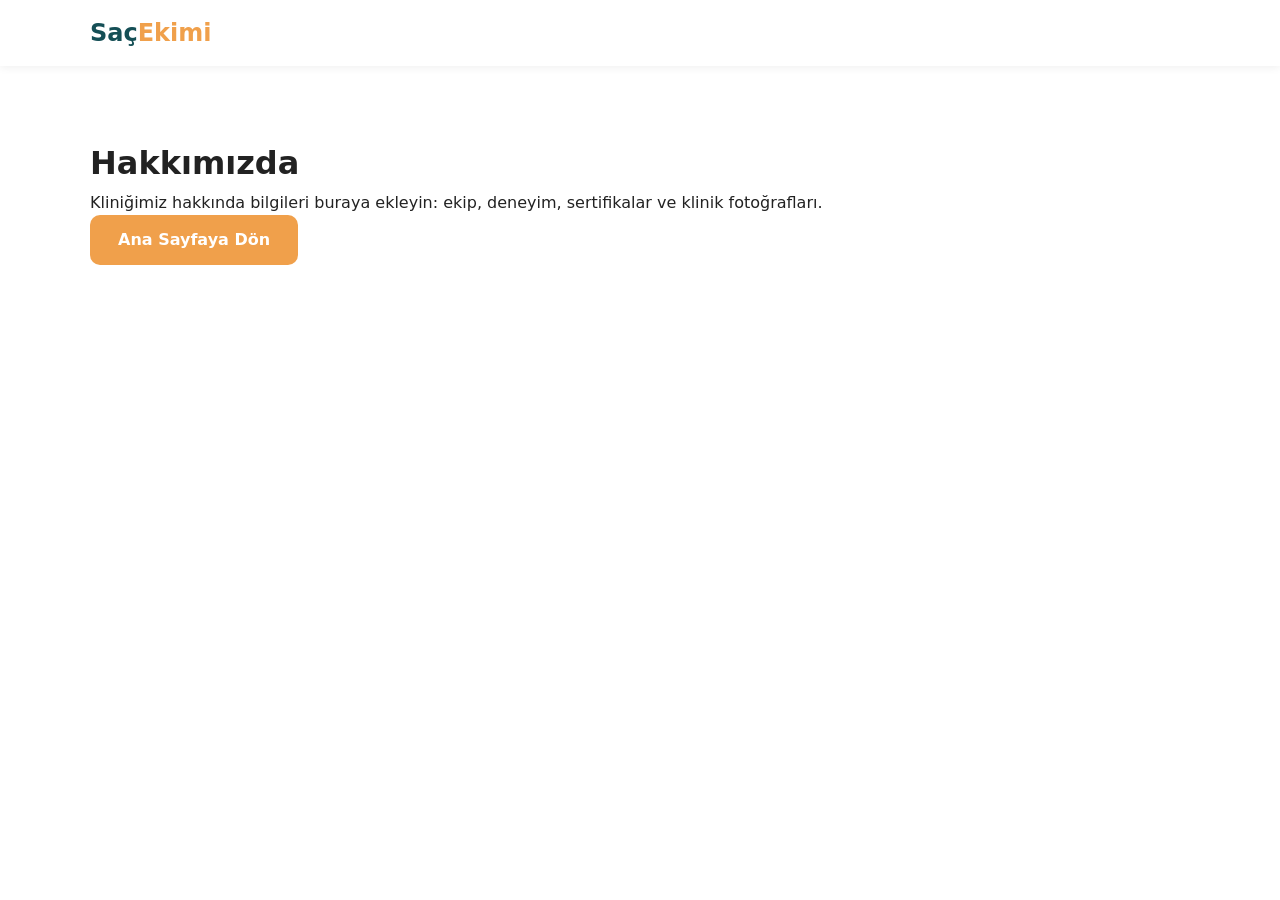
==== pages/hakkimizda.html @ 8a9d6434 "Saç ekimi web projesi iskeleti Co-Authored-By: Claude Opus 5.5 <noreply@anthropic.com> Claude-Sessio" ====
<!DOCTYPE html>
<html lang="tr">
<head>
  <meta charset="UTF-8">
  <meta name="viewport" content="width=device-width, initial-scale=1.0">
  <title>Hakkımızda | Saç Ekimi Kliniği</title>
  <link rel="stylesheet" href="../css/style.css">
</head>
<body>
  <header class="header">
    <div class="container nav">
      <a href="../index.html" class="logo">Saç<span>Ekimi</span></a>
    </div>
  </header>
  <main class="section">
    <div class="container">
      <h1>Hakkımızda</h1>
      <p>Kliniğimiz hakkında bilgileri buraya ekleyin: ekip, deneyim, sertifikalar ve klinik fotoğrafları.</p>
      <a href="../index.html" class="btn">Ana Sayfaya Dön</a>
    </div>
  </main>
</body>
</html>
---- css/style.css ----
:root {
  --primary: #1f6f78;
  --primary-dark: #154f56;
  --accent: #f0a04b;
  --text: #222;
  --muted: #666;
  --bg: #fff;
  --bg-alt: #f4f8f8;
  --radius: 10px;
}

* { box-sizing: border-box; margin: 0; padding: 0; }

body {
  font-family: system-ui, -apple-system, "Segoe UI", Roboto, sans-serif;
  color: var(--text);
  background: var(--bg);
  line-height: 1.6;
}

.container { width: min(1100px, 100% - 32px); margin-inline: auto; }

a { color: var(--primary); text-decoration: none; }

.btn {
  display: inline-block;
  background: var(--accent);
  color: #fff;
  padding: 12px 28px;
  border: none;
  border-radius: var(--radius);
  font-weight: 600;
  cursor: pointer;
  transition: opacity .2s;
}
.btn:hover { opacity: .9; }
.btn-small { padding: 8px 16px; }

/* Header */
.header { position: sticky; top: 0; background: #fff; box-shadow: 0 2px 8px rgba(0,0,0,.06); z-index: 10; }
.nav { display: flex; align-items: center; justify-content: space-between; padding: 14px 0; }
.logo { font-size: 1.5rem; font-weight: 700; color: var(--primary-dark); }
.logo span { color: var(--accent); }
.nav-links { display: flex; gap: 24px; list-style: none; align-items: center; }
.nav-links a:not(.btn) { color: var(--text); }
.menu-toggle { display: none; background: none; border: none; font-size: 1.6rem; cursor: pointer; }

/* Hero */
.hero {
  background: linear-gradient(135deg, var(--primary), var(--primary-dark));
  color: #fff;
  padding: 100px 0;
  text-align: center;
}
.hero h1 { font-size: clamp(2rem, 5vw, 3rem); margin-bottom: 16px; }
.hero p { max-width: 640px; margin: 0 auto 28px; opacity: .9; }

/* Sections */
.section { padding: 72px 0; }
.section.alt { background: var(--bg-alt); }
.section h2 { text-align: center; margin-bottom: 40px; color: var(--primary-dark); }

.cards { display: grid; grid-template-columns: repeat(auto-fit, minmax(260px, 1fr)); gap: 24px; }
.card { background: #fff; padding: 28px; border-radius: var(--radius); box-shadow: 0 4px 16px rgba(0,0,0,.06); }
.card h3 { color: var(--primary); margin-bottom: 8px; }

.steps { max-width: 700px; margin: 0 auto; padding-left: 20px; }
.steps li { margin-bottom: 16px; }
.steps strong { display: block; color: var(--primary-dark); }

details { max-width: 700px; margin: 0 auto 12px; background: var(--bg-alt); padding: 16px 20px; border-radius: var(--radius); }
summary { font-weight: 600; cursor: pointer; }
details p { margin-top: 8px; color: var(--muted); }

.contact-form { max-width: 560px; margin: 0 auto; display: grid; gap: 14px; }
.contact-form input, .contact-form textarea {
  padding: 12px 14px; border: 1px solid #ccd; border-radius: var(--radius); font: inherit;
}
.form-status { text-align: center; font-weight: 600; }

.footer { background: var(--primary-dark); color: #fff; text-align: center; padding: 24px 0; }

/* Mobil */
@media (max-width: 768px) {
  .menu-toggle { display: block; }
  .nav-links {
    display: none; position: absolute; top: 100%; left: 0; right: 0;
    flex-direction: column; background: #fff; padding: 20px; box-shadow: 0 8px 16px rgba(0,0,0,.08);
  }
  .nav-links.open { display: flex; }
}
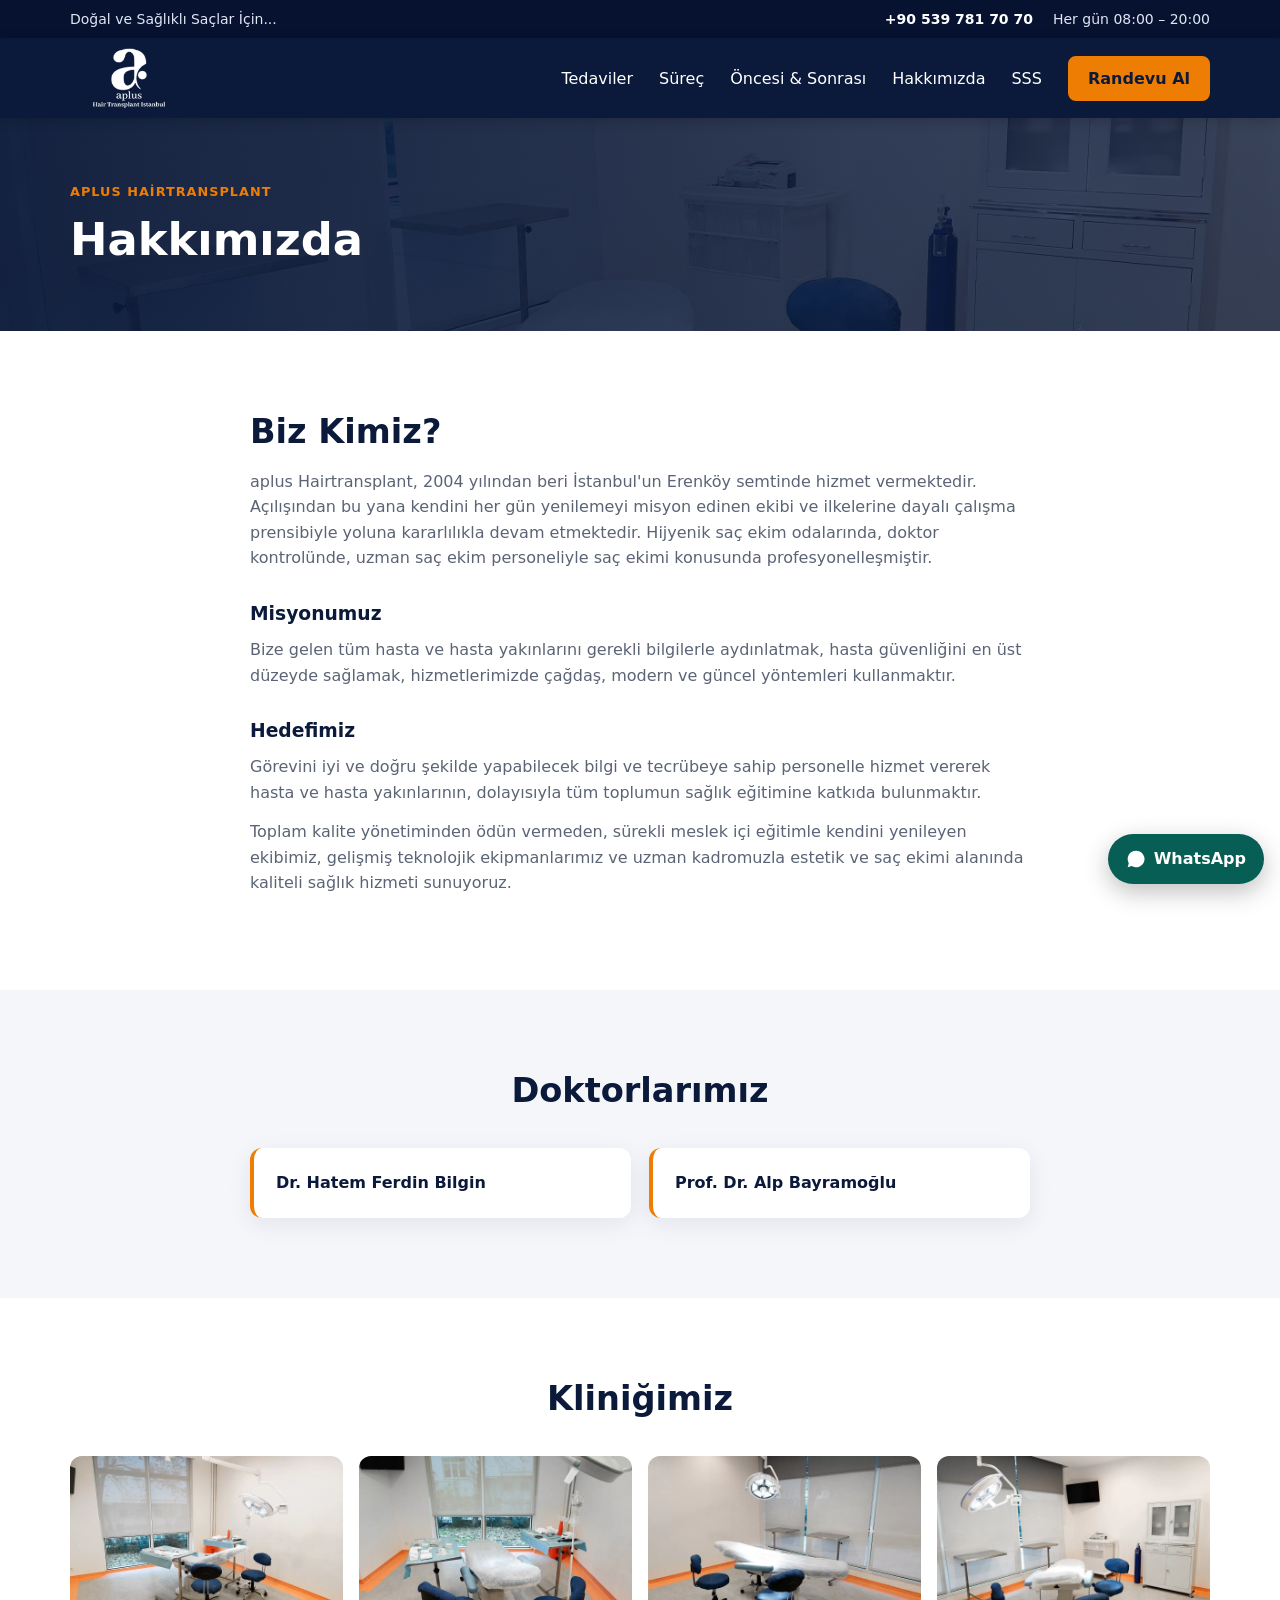
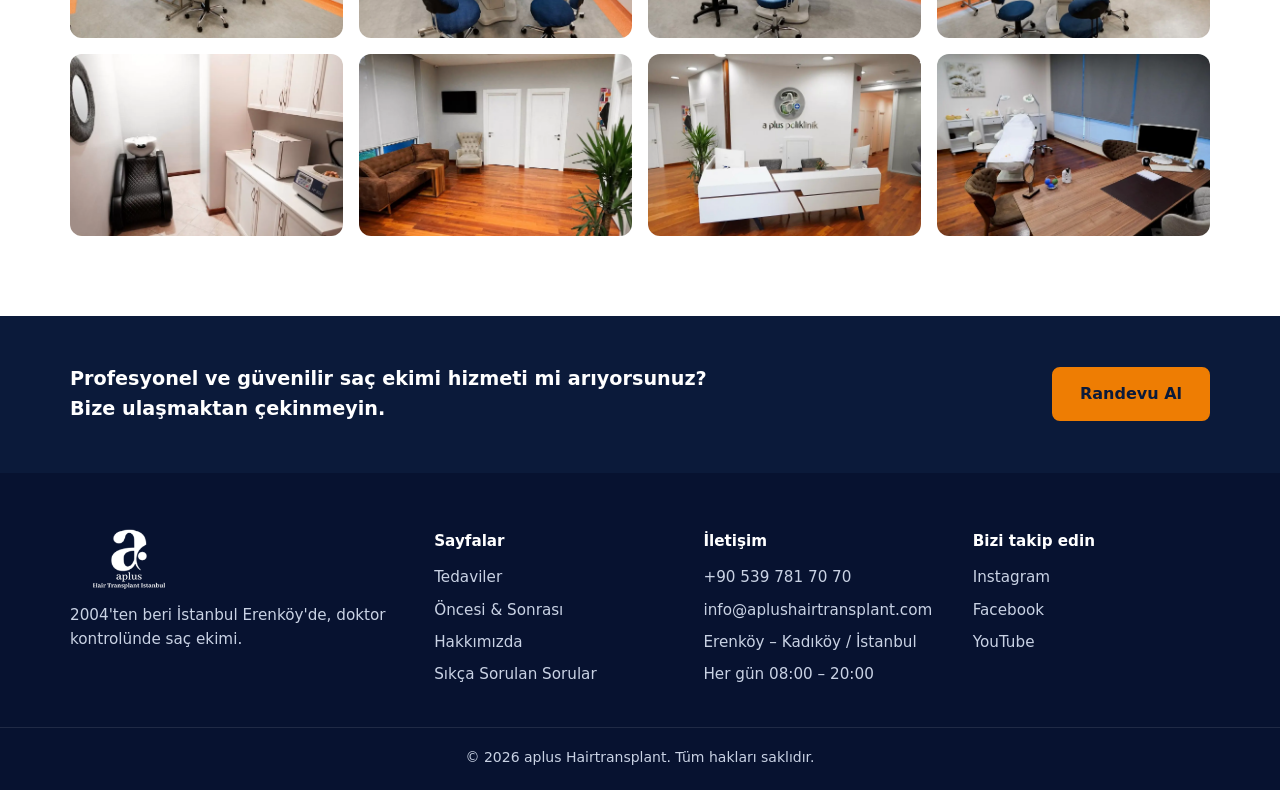
==== commit 55933509: "Mevcut siteden içerik ve görseller aktarıldı - aplushairtransplant.com/tr sitesindeki iletişim bilgi" ====
--- a/pages/hakkimizda.html
+++ b/pages/hakkimizda.html
@@ -3,21 +3,132 @@
 <head>
   <meta charset="UTF-8">
   <meta name="viewport" content="width=device-width, initial-scale=1.0">
-  <title>Hakkımızda | Saç Ekimi Kliniği</title>
+  <title>Hakkımızda | aplus Hairtransplant</title>
+  <meta name="description" content="aplus Hairtransplant 2004'ten beri İstanbul Erenköy'de doktor kontrolünde saç ekimi hizmeti veriyor. Ekibimiz, doktorlarımız ve kliniğimiz.">
+  <link rel="icon" type="image/png" href="../images/favicon.png">
   <link rel="stylesheet" href="../css/style.css">
 </head>
 <body>
+  <div class="topbar">
+    <div class="container topbar-inner">
+      <span class="topbar-slogan">Doğal ve Sağlıklı Saçlar İçin...</span>
+      <a href="tel:+905397817070">+90 539 781 70 70</a>
+      <span>Her gün 08:00 – 20:00</span>
+    </div>
+  </div>
+
   <header class="header">
     <div class="container nav">
-      <a href="../index.html" class="logo">Saç<span>Ekimi</span></a>
+      <a href="../index.html" class="logo"><img src="../images/logo.png" alt="aplus Hairtransplant ana sayfa"></a>
+      <button class="menu-toggle" aria-label="Menüyü aç" aria-expanded="false" aria-controls="menu">☰</button>
+      <nav id="menu" class="nav-links" aria-label="Ana menü">
+        <a href="../index.html#tedaviler">Tedaviler</a>
+        <a href="../index.html#surec">Süreç</a>
+        <a href="oncesi-sonrasi.html">Öncesi &amp; Sonrası</a>
+        <a href="hakkimizda.html">Hakkımızda</a>
+        <a href="../index.html#sss">SSS</a>
+        <a href="../index.html#iletisim" class="btn btn-small">Randevu Al</a>
+      </nav>
     </div>
   </header>
-  <main class="section">
-    <div class="container">
-      <h1>Hakkımızda</h1>
-      <p>Kliniğimiz hakkında bilgileri buraya ekleyin: ekip, deneyim, sertifikalar ve klinik fotoğrafları.</p>
-      <a href="../index.html" class="btn">Ana Sayfaya Dön</a>
+
+  <main>
+    <section class="page-hero">
+      <div class="container">
+        <p class="eyebrow">aplus Hairtransplant</p>
+        <h1>Hakkımızda</h1>
+      </div>
+    </section>
+
+    <section class="section">
+      <div class="container prose">
+        <h2>Biz Kimiz?</h2>
+        <p>aplus Hairtransplant, 2004 yılından beri İstanbul'un Erenköy semtinde hizmet vermektedir. Açılışından bu yana kendini her gün yenilemeyi misyon edinen ekibi ve ilkelerine dayalı çalışma prensibiyle yoluna kararlılıkla devam etmektedir. Hijyenik saç ekim odalarında, doktor kontrolünde, uzman saç ekim personeliyle saç ekimi konusunda profesyonelleşmiştir.</p>
+        <h3>Misyonumuz</h3>
+        <p>Bize gelen tüm hasta ve hasta yakınlarını gerekli bilgilerle aydınlatmak, hasta güvenliğini en üst düzeyde sağlamak, hizmetlerimizde çağdaş, modern ve güncel yöntemleri kullanmaktır.</p>
+        <h3>Hedefimiz</h3>
+        <p>Görevini iyi ve doğru şekilde yapabilecek bilgi ve tecrübeye sahip personelle hizmet vererek hasta ve hasta yakınlarının, dolayısıyla tüm toplumun sağlık eğitimine katkıda bulunmaktır.</p>
+        <p>Toplam kalite yönetiminden ödün vermeden, sürekli meslek içi eğitimle kendini yenileyen ekibimiz, gelişmiş teknolojik ekipmanlarımız ve uzman kadromuzla estetik ve saç ekimi alanında kaliteli sağlık hizmeti sunuyoruz.</p>
+      </div>
+    </section>
+
+    <section class="section alt">
+      <div class="container">
+        <h2>Doktorlarımız</h2>
+        <div class="doctor-cards">
+          <div class="doctor-card">Dr. Hatem Ferdin Bilgin</div>
+          <div class="doctor-card">Prof. Dr. Alp Bayramoğlu</div>
+        </div>
+      </div>
+    </section>
+
+    <section class="section">
+      <div class="container">
+        <h2>Kliniğimiz</h2>
+        <div class="clinic-gallery">
+        <img src="../images/klinik/klinik-01.webp" alt="Saç ekim odası" loading="lazy">
+        <img src="../images/klinik/klinik-02.webp" alt="Saç ekim odası, farklı açıdan" loading="lazy">
+        <img src="../images/klinik/klinik-03.webp" alt="Operasyon koltukları ve ekipmanlar" loading="lazy">
+        <img src="../images/klinik/klinik-04.webp" alt="Steril operasyon odası" loading="lazy">
+        <img src="../images/klinik/klinik-05.webp" alt="Saç yıkama ve sterilizasyon alanı" loading="lazy">
+        <img src="../images/klinik/klinik-06.webp" alt="Hasta bekleme salonu" loading="lazy">
+        <img src="../images/klinik/klinik-07.webp" alt="Klinik girişi ve resepsiyon" loading="lazy">
+        <img src="../images/klinik/klinik-08.webp" alt="Muayene odası" loading="lazy">
+        </div>
+      </div>
+    </section>
+  </main>
+
+  <section class="cta">
+    <div class="container cta-inner">
+      <p>Profesyonel ve güvenilir saç ekimi hizmeti mi arıyorsunuz? Bize ulaşmaktan çekinmeyin.</p>
+      <a href="../index.html#iletisim" class="btn">Randevu Al</a>
     </div>
-  </main>
+  </section>
+
+  <footer class="footer">
+    <div class="container footer-grid">
+      <div>
+        <img src="../images/logo.png" alt="aplus Hairtransplant">
+        <p>2004'ten beri İstanbul Erenköy'de, doktor kontrolünde saç ekimi.</p>
+      </div>
+      <div>
+        <p class="footer-title">Sayfalar</p>
+        <ul>
+          <li><a href="../index.html#tedaviler">Tedaviler</a></li>
+          <li><a href="oncesi-sonrasi.html">Öncesi &amp; Sonrası</a></li>
+          <li><a href="hakkimizda.html">Hakkımızda</a></li>
+          <li><a href="../index.html#sss">Sıkça Sorulan Sorular</a></li>
+        </ul>
+      </div>
+      <div>
+        <p class="footer-title">İletişim</p>
+        <ul>
+          <li><a href="tel:+905397817070">+90 539 781 70 70</a></li>
+          <li><a href="mailto:info@aplushairtransplant.com">info@aplushairtransplant.com</a></li>
+          <li>Erenköy – Kadıköy / İstanbul</li>
+          <li>Her gün 08:00 – 20:00</li>
+        </ul>
+      </div>
+      <div>
+        <p class="footer-title">Bizi takip edin</p>
+        <ul>
+          <li><a href="https://www.instagram.com/aplushair.clinic/" target="_blank" rel="noopener">Instagram</a></li>
+          <li><a href="https://www.facebook.com/APlusHairTransplantCenter/" target="_blank" rel="noopener">Facebook</a></li>
+          <li><a href="https://www.youtube.com/channel/UCJFc9QuNfSD8izs9lAAW8ZQ" target="_blank" rel="noopener">YouTube</a></li>
+        </ul>
+      </div>
+    </div>
+    <div class="footer-bottom">
+      <div class="container">&copy; <span id="year"></span> aplus Hairtransplant. Tüm hakları saklıdır.</div>
+    </div>
+  </footer>
+
+  <a class="wa-float" href="https://wa.me/905397817070" target="_blank" rel="noopener" aria-label="WhatsApp ile yazın">
+    <svg viewBox="0 0 24 24" width="20" height="20" aria-hidden="true"><path fill="currentColor" d="M12 2a10 10 0 0 0-8.66 15l-1.3 4.76 4.88-1.28A10 10 0 1 0 12 2z"/></svg>
+    <span class="wa-label">WhatsApp</span>
+  </a>
+
+  <script src="../js/main.js"></script>
 </body>
 </html>
--- a/css/style.css
+++ b/css/style.css
@@ -1,91 +1,269 @@
+/* aplus Hairtransplant — marka renkleri: lacivert + turuncu */
 :root {
-  --primary: #1f6f78;
-  --primary-dark: #154f56;
-  --accent: #f0a04b;
-  --text: #222;
-  --muted: #666;
-  --bg: #fff;
-  --bg-alt: #f4f8f8;
-  --radius: 10px;
+  --navy: #0b1a3a;
+  --navy-deep: #071230;
+  --orange: #ee7d03;
+  --orange-hover: #ff8f1f;
+  --orange-text: #b35900;   /* beyaz zemin üzerinde okunur turuncu */
+  --text: #1d2433;
+  --muted: #5b6475;
+  --bg: #ffffff;
+  --bg-alt: #f4f6fa;
+  --line: #e3e7ef;
+  --radius: 12px;
+  --shadow: 0 6px 24px rgba(11, 26, 58, .08);
 }
 
 * { box-sizing: border-box; margin: 0; padding: 0; }
-
+html { scroll-behavior: smooth; }
 body {
   font-family: system-ui, -apple-system, "Segoe UI", Roboto, sans-serif;
   color: var(--text);
   background: var(--bg);
   line-height: 1.6;
 }
-
-.container { width: min(1100px, 100% - 32px); margin-inline: auto; }
-
-a { color: var(--primary); text-decoration: none; }
-
+img { max-width: 100%; display: block; }
+a { color: inherit; }
+:focus-visible { outline: 3px solid var(--orange); outline-offset: 2px; }
+
+.container { width: min(1140px, 100% - 32px); margin-inline: auto; }
+.center { text-align: center; }
+.sr-only {
+  position: absolute; width: 1px; height: 1px; padding: 0; margin: -1px;
+  overflow: hidden; clip: rect(0, 0, 0, 0); white-space: nowrap; border: 0;
+}
+
+/* Butonlar */
 .btn {
   display: inline-block;
-  background: var(--accent);
+  background: var(--orange);
+  color: var(--navy);
+  border: 2px solid var(--orange);
+  padding: 12px 26px;
+  border-radius: 8px;
+  font: inherit;
+  font-weight: 700;
+  text-decoration: none;
+  cursor: pointer;
+  transition: background .2s, border-color .2s, color .2s;
+}
+.btn:hover { background: var(--orange-hover); border-color: var(--orange-hover); }
+.btn-outline { background: transparent; color: #fff; border-color: rgba(255, 255, 255, .75); }
+.btn-outline:hover { background: #fff; border-color: #fff; color: var(--navy); }
+.btn-small { padding: 8px 18px; }
+
+.eyebrow {
+  color: var(--orange-text);
+  font-size: .8rem;
+  font-weight: 700;
+  letter-spacing: .08em;
+  text-transform: uppercase;
+  margin-bottom: 10px;
+}
+
+/* Üst bilgi şeridi */
+.topbar { background: var(--navy-deep); color: #dfe5f2; font-size: .875rem; }
+.topbar-inner { display: flex; align-items: center; justify-content: flex-end; gap: 20px; padding: 8px 0; }
+.topbar-slogan { margin-right: auto; }
+.topbar a { color: #fff; font-weight: 600; text-decoration: none; }
+
+/* Menü */
+.header { position: sticky; top: 0; z-index: 20; background: var(--navy); box-shadow: 0 2px 12px rgba(0, 0, 0, .2); }
+.nav { display: flex; align-items: center; gap: 24px; padding: 10px 0; }
+.logo img { height: 60px; width: auto; }
+.nav-links { display: flex; align-items: center; gap: 26px; margin-left: auto; }
+.nav-links a:not(.btn) { color: #fff; font-weight: 500; text-decoration: none; }
+.nav-links a:not(.btn):hover { color: var(--orange); }
+.menu-toggle {
+  display: none; margin-left: auto; padding: 4px 8px;
+  background: none; border: 0; color: #fff; font-size: 1.7rem; line-height: 1; cursor: pointer;
+}
+
+/* Giriş */
+.hero {
   color: #fff;
-  padding: 12px 28px;
-  border: none;
-  border-radius: var(--radius);
-  font-weight: 600;
-  cursor: pointer;
-  transition: opacity .2s;
-}
-.btn:hover { opacity: .9; }
-.btn-small { padding: 8px 16px; }
-
-/* Header */
-.header { position: sticky; top: 0; background: #fff; box-shadow: 0 2px 8px rgba(0,0,0,.06); z-index: 10; }
-.nav { display: flex; align-items: center; justify-content: space-between; padding: 14px 0; }
-.logo { font-size: 1.5rem; font-weight: 700; color: var(--primary-dark); }
-.logo span { color: var(--accent); }
-.nav-links { display: flex; gap: 24px; list-style: none; align-items: center; }
-.nav-links a:not(.btn) { color: var(--text); }
-.menu-toggle { display: none; background: none; border: none; font-size: 1.6rem; cursor: pointer; }
-
-/* Hero */
-.hero {
-  background: linear-gradient(135deg, var(--primary), var(--primary-dark));
-  color: #fff;
-  padding: 100px 0;
-  text-align: center;
-}
-.hero h1 { font-size: clamp(2rem, 5vw, 3rem); margin-bottom: 16px; }
-.hero p { max-width: 640px; margin: 0 auto 28px; opacity: .9; }
-
-/* Sections */
-.section { padding: 72px 0; }
+  padding: 110px 0 130px;
+  background:
+    linear-gradient(90deg, rgba(11, 26, 58, .95) 0%, rgba(11, 26, 58, .82) 50%, rgba(11, 26, 58, .5) 100%),
+    url("../images/hero.webp") center / cover no-repeat;
+}
+.hero .eyebrow, .page-hero .eyebrow { color: var(--orange); }
+.hero h1 { font-size: clamp(2.1rem, 5vw, 3.4rem); line-height: 1.15; max-width: 15ch; margin-bottom: 18px; }
+.hero-text { max-width: 560px; font-size: 1.125rem; color: #e6ebf5; margin-bottom: 30px; }
+.hero-actions { display: flex; flex-wrap: wrap; gap: 14px; }
+
+/* Öne çıkanlar */
+.features { position: relative; z-index: 2; margin-top: -60px; }
+.features-grid { display: grid; grid-template-columns: 1fr; gap: 16px; }
+.feature { background: #fff; border-top: 4px solid var(--orange); border-radius: var(--radius); box-shadow: var(--shadow); padding: 22px; }
+.feature h3 { color: var(--navy); font-size: 1.05rem; margin-bottom: 6px; }
+.feature p { color: var(--muted); font-size: .95rem; }
+
+/* Bölümler */
+.section { padding: 80px 0; }
 .section.alt { background: var(--bg-alt); }
-.section h2 { text-align: center; margin-bottom: 40px; color: var(--primary-dark); }
-
-.cards { display: grid; grid-template-columns: repeat(auto-fit, minmax(260px, 1fr)); gap: 24px; }
-.card { background: #fff; padding: 28px; border-radius: var(--radius); box-shadow: 0 4px 16px rgba(0,0,0,.06); }
-.card h3 { color: var(--primary); margin-bottom: 8px; }
-
-.steps { max-width: 700px; margin: 0 auto; padding-left: 20px; }
-.steps li { margin-bottom: 16px; }
-.steps strong { display: block; color: var(--primary-dark); }
-
-details { max-width: 700px; margin: 0 auto 12px; background: var(--bg-alt); padding: 16px 20px; border-radius: var(--radius); }
-summary { font-weight: 600; cursor: pointer; }
-details p { margin-top: 8px; color: var(--muted); }
-
-.contact-form { max-width: 560px; margin: 0 auto; display: grid; gap: 14px; }
-.contact-form input, .contact-form textarea {
-  padding: 12px 14px; border: 1px solid #ccd; border-radius: var(--radius); font: inherit;
-}
-.form-status { text-align: center; font-weight: 600; }
-
-.footer { background: var(--primary-dark); color: #fff; text-align: center; padding: 24px 0; }
-
-/* Mobil */
-@media (max-width: 768px) {
+.section h2 { color: var(--navy); font-size: clamp(1.6rem, 3vw, 2.1rem); line-height: 1.25; text-align: center; margin-bottom: 36px; }
+.section .subhead { margin-top: 64px; }
+
+/* Tedavi kartları */
+.cards { display: grid; grid-template-columns: 1fr; gap: 22px; }
+@media (min-width: 600px) { .cards, .features-grid { grid-template-columns: repeat(2, 1fr); } }
+@media (min-width: 900px) { .cards-5 { grid-template-columns: repeat(3, 1fr); } }
+@media (min-width: 1000px) { .cards, .features-grid { grid-template-columns: repeat(4, 1fr); } }
+@media (min-width: 1100px) { .cards-5 { grid-template-columns: repeat(5, 1fr); } }
+.card { background: #fff; border-radius: var(--radius); box-shadow: var(--shadow); overflow: hidden; }
+.card img { width: 100%; aspect-ratio: 4 / 3; object-fit: cover; }
+.card-body { padding: 20px 22px 24px; }
+.card h3 { color: var(--navy); font-size: 1.1rem; margin-bottom: 8px; }
+.card p { color: var(--muted); font-size: .95rem; }
+.card-text { border-top: 4px solid var(--orange); padding: 22px; }
+.tag {
+  display: inline-block; margin-bottom: 10px; padding: 3px 10px; border-radius: 999px;
+  background: #fff3e6; color: var(--orange-text); font-size: .75rem; font-weight: 700;
+}
+
+/* Süreç */
+.steps { list-style: none; counter-reset: adim; display: grid; grid-template-columns: repeat(auto-fit, minmax(300px, 1fr)); gap: 20px; }
+.steps li {
+  counter-increment: adim; position: relative;
+  background: #fff; border-radius: var(--radius); box-shadow: var(--shadow);
+  padding: 22px 22px 22px 76px;
+}
+.steps li::before {
+  content: counter(adim);
+  position: absolute; left: 22px; top: 22px;
+  width: 38px; height: 38px; border-radius: 50%;
+  display: grid; place-items: center;
+  background: var(--orange); color: var(--navy); font-weight: 800;
+}
+.steps h3 { color: var(--navy); font-size: 1.05rem; margin-bottom: 4px; }
+.steps p { color: var(--muted); font-size: .95rem; }
+.note { color: var(--muted); text-align: center; margin-top: 24px; }
+
+/* Öncesi & sonrası */
+/* Esnek dizilim: son satırda kalan görseller ortalanır */
+.gallery { display: flex; flex-wrap: wrap; justify-content: center; gap: 16px; }
+.gallery img { width: calc((100% - 16px) / 2); aspect-ratio: 4 / 5; object-fit: cover; border-radius: var(--radius); box-shadow: var(--shadow); }
+.disclaimer { color: var(--muted); font-size: .875rem; text-align: center; margin: 16px 0 28px; }
+@media (min-width: 720px) { .gallery { gap: 20px; } .gallery img { width: calc((100% - 40px) / 3); } }
+@media (min-width: 1000px) { .gallery-4 img { width: calc((100% - 60px) / 4); } }
+
+/* Hakkımızda özeti */
+.about { display: grid; grid-template-columns: 1fr 1fr; gap: 48px; align-items: center; }
+.about > img { width: 100%; aspect-ratio: 3 / 2; object-fit: cover; border-radius: var(--radius); box-shadow: var(--shadow); }
+.section .about h2 { text-align: left; margin-bottom: 16px; }
+.about p { color: var(--muted); margin-bottom: 20px; }
+.about h3 { color: var(--navy); font-size: 1.05rem; margin-bottom: 10px; }
+.doctors { list-style: none; display: grid; gap: 8px; margin-bottom: 26px; }
+.doctors li { background: #fff; border-left: 3px solid var(--orange); padding: 8px 14px; color: var(--navy); font-weight: 600; }
+
+/* SSS */
+.faq { max-width: 820px; margin: 0 auto; }
+.faq details { background: #fff; border: 1px solid var(--line); border-radius: var(--radius); padding: 0 20px; margin-bottom: 12px; }
+.faq summary { position: relative; list-style: none; cursor: pointer; padding: 16px 30px 16px 0; color: var(--navy); font-weight: 600; }
+.faq summary::-webkit-details-marker { display: none; }
+.faq summary::after {
+  content: "+"; position: absolute; right: 0; top: 50%; transform: translateY(-50%);
+  color: var(--orange-text); font-size: 1.4rem; font-weight: 700;
+}
+.faq details[open] summary::after { content: "–"; }
+.faq details p { color: var(--muted); padding-bottom: 18px; }
+
+/* İletişim */
+.contact { display: grid; grid-template-columns: 1fr 1fr; gap: 48px; align-items: start; }
+.section .contact h2 { text-align: left; margin-bottom: 14px; }
+.contact-info > p { color: var(--muted); margin-bottom: 22px; }
+.info-list { list-style: none; display: grid; gap: 14px; margin-bottom: 22px; }
+.info-list li { background: #fff; border-radius: var(--radius); box-shadow: var(--shadow); padding: 14px 18px; }
+.info-list strong { display: block; color: var(--navy); font-size: .8rem; letter-spacing: .05em; text-transform: uppercase; margin-bottom: 2px; }
+.info-list a { color: var(--orange-text); font-weight: 600; }
+.social { display: flex; flex-wrap: wrap; gap: 10px; }
+.social a { background: var(--navy); color: #fff; border-radius: 999px; padding: 8px 16px; font-size: .9rem; font-weight: 600; text-decoration: none; }
+.social a:hover { background: var(--orange); color: var(--navy); }
+
+.contact-form { display: grid; gap: 14px; background: #fff; border-radius: var(--radius); box-shadow: var(--shadow); padding: 28px; }
+.contact-form h3 { color: var(--navy); font-size: 1.25rem; }
+.contact-form label { display: grid; gap: 6px; color: var(--navy); font-size: .9rem; font-weight: 600; }
+.contact-form input, .contact-form select, .contact-form textarea {
+  width: 100%; padding: 12px 14px; border: 1px solid #c9d0dc; border-radius: 8px;
+  font: inherit; font-weight: 400; color: var(--text); background: #fff;
+}
+.form-note { color: var(--muted); font-size: .85rem; }
+.form-status { font-weight: 600; }
+.form-status:empty { display: none; }
+.form-status.error { color: #b42318; }
+.form-status.ok { color: #0f7a3d; }
+.map { margin-top: 40px; }
+.map iframe { display: block; width: 100%; height: 360px; border: 0; border-radius: var(--radius); }
+
+/* Alt sayfalar */
+.page-hero {
+  color: #fff; padding: 64px 0;
+  background:
+    linear-gradient(90deg, rgba(11, 26, 58, .95), rgba(11, 26, 58, .78)),
+    url("../images/hero.webp") center / cover no-repeat;
+}
+.page-hero h1 { font-size: clamp(2rem, 4vw, 2.8rem); line-height: 1.2; }
+.container.prose { width: min(780px, 100% - 32px); }
+.section .prose h2 { text-align: left; margin-bottom: 16px; }
+.prose h3 { color: var(--navy); margin: 28px 0 8px; }
+.prose p { color: var(--muted); margin-bottom: 14px; }
+.lead { color: var(--muted); font-size: 1.05rem; max-width: 680px; margin: 0 auto 32px; }
+.doctor-cards { display: grid; grid-template-columns: repeat(auto-fit, minmax(240px, 1fr)); gap: 18px; max-width: 780px; margin: 0 auto; }
+.doctor-card { background: #fff; border-left: 4px solid var(--orange); border-radius: var(--radius); box-shadow: var(--shadow); padding: 22px; color: var(--navy); font-weight: 700; }
+.clinic-gallery { display: grid; grid-template-columns: repeat(2, 1fr); gap: 12px; }
+@media (min-width: 900px) { .clinic-gallery { grid-template-columns: repeat(4, 1fr); gap: 16px; } }
+.clinic-gallery img { width: 100%; aspect-ratio: 3 / 2; object-fit: cover; border-radius: var(--radius); }
+
+.cta { background: var(--navy); color: #fff; padding: 48px 0; }
+.cta-inner { display: flex; flex-wrap: wrap; align-items: center; justify-content: space-between; gap: 20px; }
+.cta p { max-width: 640px; font-size: 1.2rem; font-weight: 600; }
+
+/* Alt bilgi */
+.footer { background: var(--navy-deep); color: #c9d2e4; font-size: .95rem; padding-top: 56px; }
+.footer-grid { display: grid; grid-template-columns: 1.4fr 1fr 1fr 1fr; gap: 32px; padding-bottom: 40px; }
+.footer img { height: 60px; width: auto; margin-bottom: 14px; }
+.footer-title { color: #fff; font-weight: 700; margin-bottom: 12px; }
+.footer ul { list-style: none; display: grid; gap: 8px; }
+.footer a { color: #c9d2e4; text-decoration: none; }
+.footer a:hover { color: var(--orange); }
+.footer-bottom { border-top: 1px solid rgba(255, 255, 255, .1); padding: 18px 0 22px; font-size: .875rem; text-align: center; }
+
+/* Sabit WhatsApp butonu */
+.wa-float {
+  position: fixed; right: 16px; bottom: 16px; z-index: 30;
+  display: flex; align-items: center; gap: 8px;
+  background: #075e54; color: #fff; text-decoration: none; font-weight: 700;
+  padding: 12px 18px; border-radius: 999px; box-shadow: 0 8px 24px rgba(0, 0, 0, .25);
+}
+.wa-float:hover { background: #0a7a6d; }
+@media (max-width: 600px) {
+  .wa-float { padding: 14px; }
+  .wa-float svg { width: 26px; height: 26px; }
+  .wa-label { display: none; }
+}
+
+/* Tablet ve mobil */
+@media (max-width: 900px) {
   .menu-toggle { display: block; }
   .nav-links {
     display: none; position: absolute; top: 100%; left: 0; right: 0;
-    flex-direction: column; background: #fff; padding: 20px; box-shadow: 0 8px 16px rgba(0,0,0,.08);
+    flex-direction: column; align-items: stretch; gap: 0;
+    background: var(--navy); border-top: 1px solid rgba(255, 255, 255, .1); padding: 8px 16px 20px;
   }
   .nav-links.open { display: flex; }
-}
+  .nav-links a:not(.btn) { padding: 12px 4px; border-bottom: 1px solid rgba(255, 255, 255, .08); }
+  .nav-links .btn { margin-top: 14px; text-align: center; }
+  .logo img { height: 44px; }
+  .topbar-slogan { display: none; }
+  .topbar-inner { justify-content: space-between; }
+  .hero { padding: 72px 0 100px; }
+  .section { padding: 60px 0; }
+  .about, .contact { grid-template-columns: 1fr; gap: 28px; }
+  .footer-grid { grid-template-columns: 1fr 1fr; }
+}
+@media (max-width: 520px) {
+  .footer-grid { grid-template-columns: 1fr; }
+  .contact-form { padding: 22px 18px; }
+  .steps li { padding-left: 70px; }
+}
